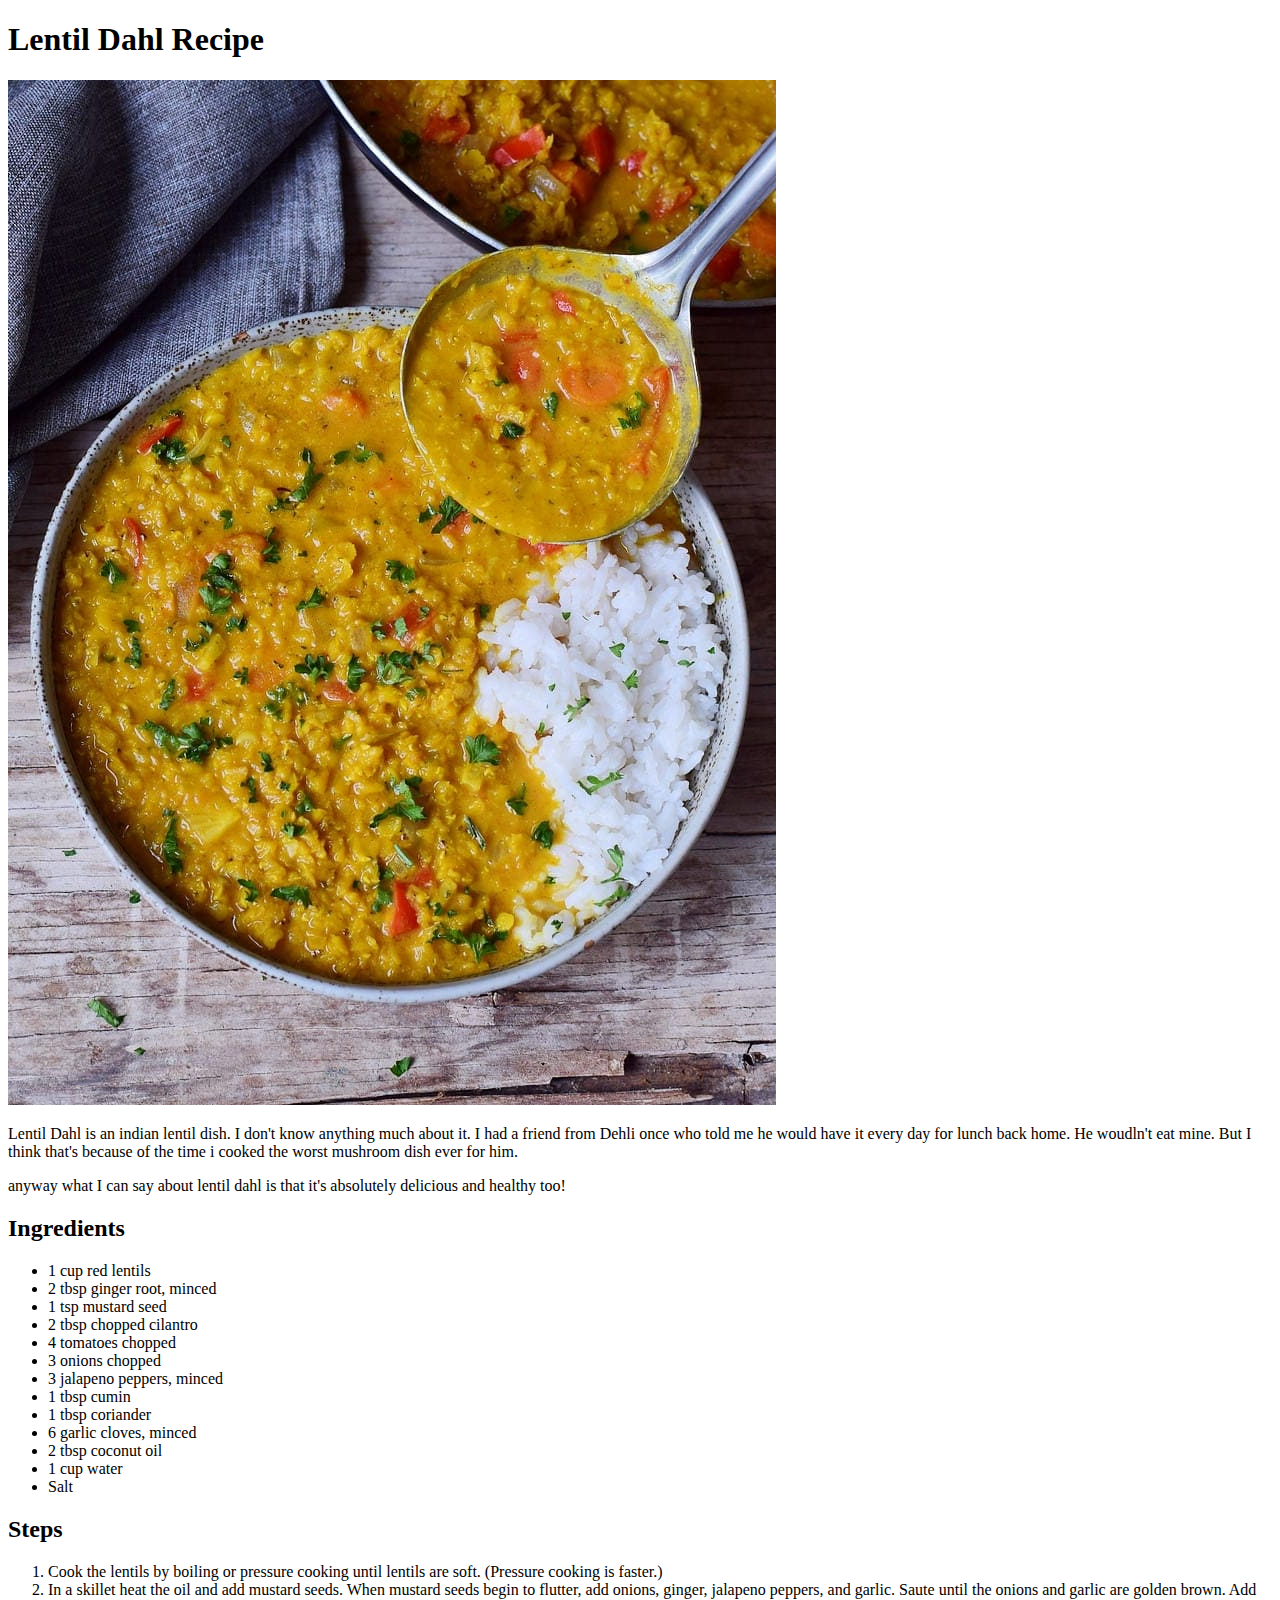
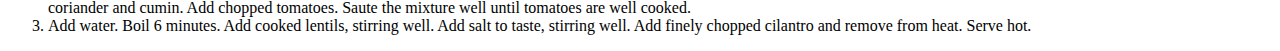
==== recipes/lentil-dahl.html @ 5826518e "Wrote out the first recipe" ====
<!DOCTYPE html>
<html lang="en">
    <head>
        <meta charset="UTF-8">
        <title> Lentil Dahl Recipe</title>
    </head>
    <body> 
        <h1> Lentil Dahl Recipe</h1>    
        
        <p></p>
        
        <img src="Lentils.jpg">
        
        <p></p>
        
        <p>Lentil Dahl is an indian lentil dish. I don't know anything 
            much about it. I had a friend from Dehli once who told 
            me he would have it every day for lunch back home. He woudln't eat 
            mine. But I think that's because of the time i cooked the worst
        mushroom dish ever for him. 
        </p>
        <p> anyway what I can say about lentil dahl is that it's absolutely
            delicious and healthy too!
        </p>

        <h2> Ingredients </h2>
        <ul>
            <li>1 cup red lentils</li>
            <li>2 tbsp ginger root, minced</li>
            <li>1 tsp mustard seed</li>
            <li>2 tbsp chopped cilantro</li>
            <li>4 tomatoes chopped</li>
            <li>3 onions chopped</li>
            <li>3 jalapeno peppers, minced</li>
            <li>1 tbsp cumin</li>
            <li>1 tbsp coriander</li>
            <li>6 garlic cloves, minced</li>
            <li>2 tbsp coconut oil</li>
            <li>1 cup water</li>
            <li>Salt</li>
        </ul>

        <h2> Steps </h2>
        <ol>
            <li>Cook the lentils by boiling or pressure cooking until lentils are soft. (Pressure cooking is faster.)</li>
            <li>In a skillet heat the oil and add mustard seeds. When mustard seeds begin to flutter, add onions, ginger, jalapeno peppers, and garlic. Saute until the onions and garlic are golden brown. Add coriander and cumin. Add chopped tomatoes. Saute the mixture well until tomatoes are well cooked.</li>
            <li>Add water. Boil 6 minutes. Add cooked lentils, stirring well. Add salt to taste, stirring well. Add finely chopped cilantro and remove from heat. Serve hot.</li>
        </ol>

    </body>
</html>
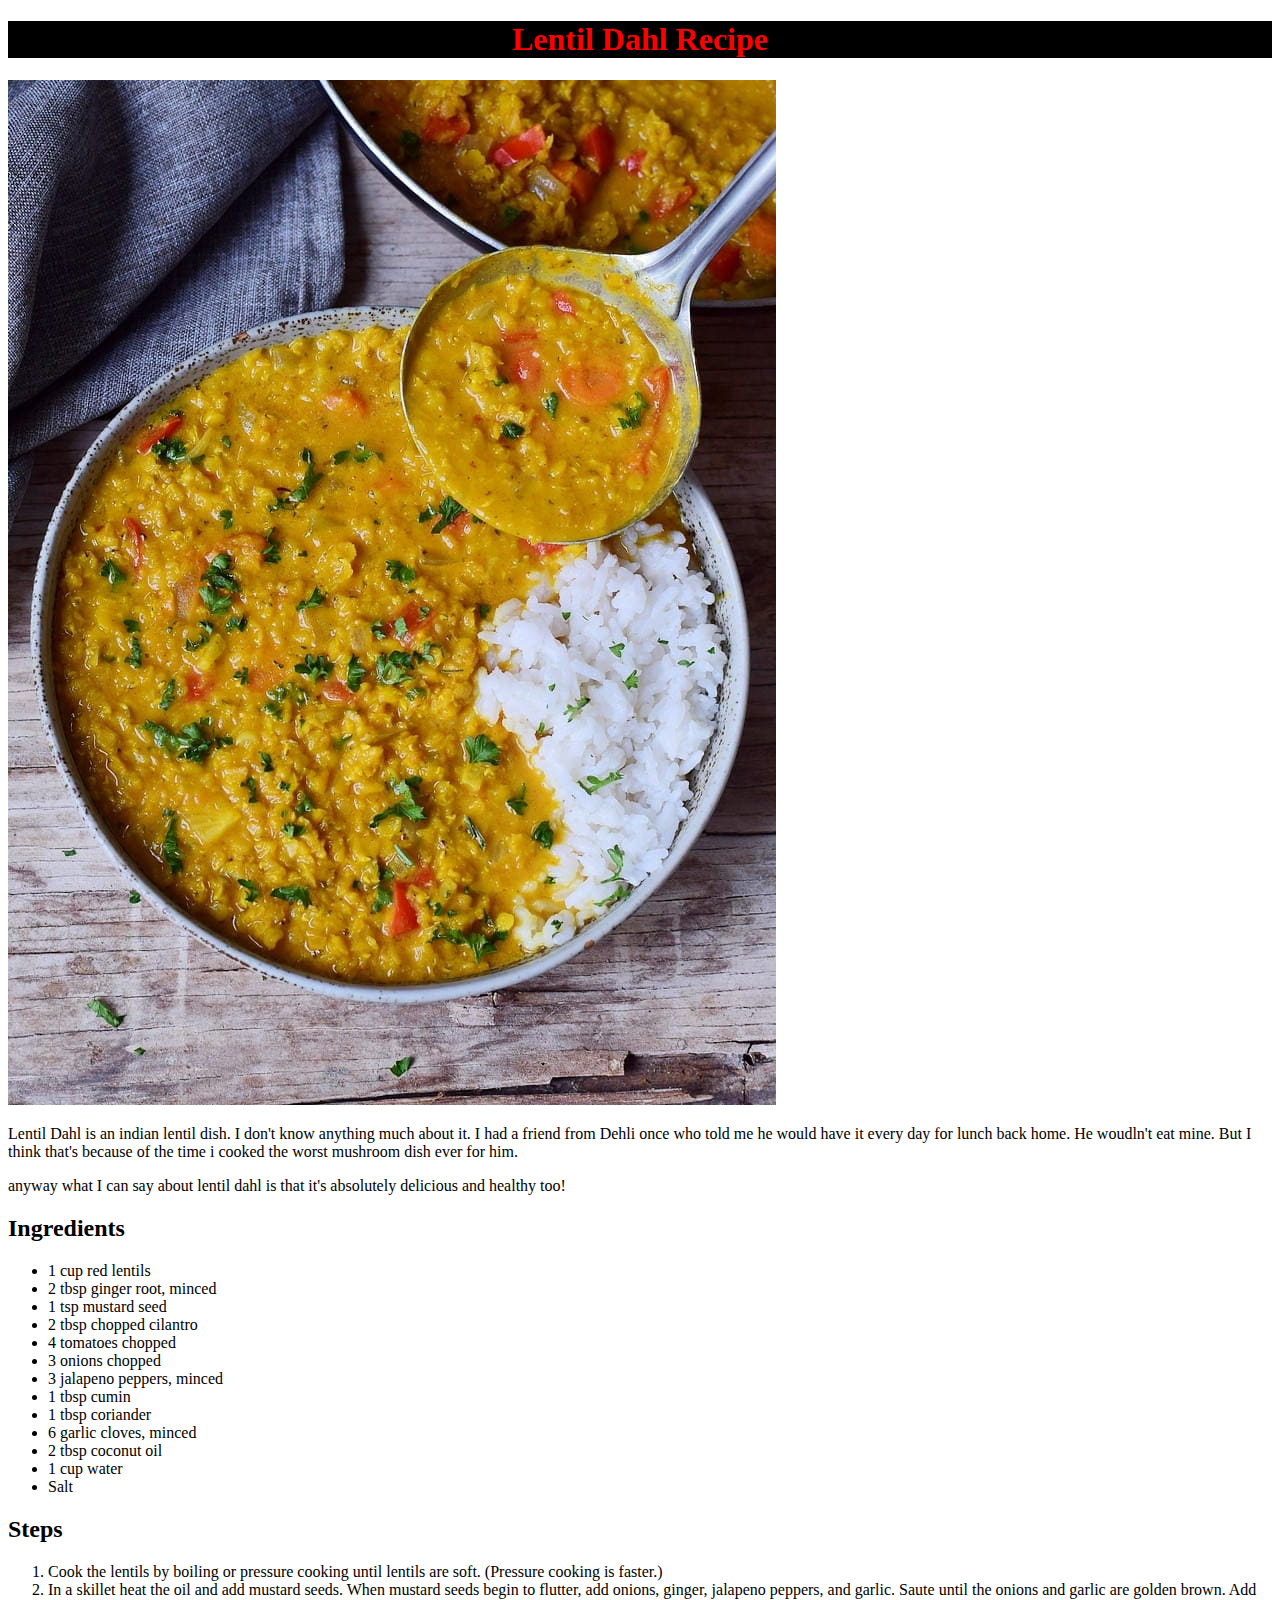
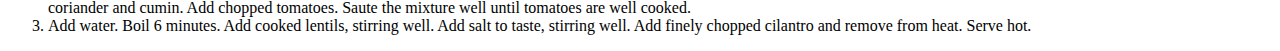
==== commit eaf226a9: "Made some style edits" ====
--- a/recipes/lentil-dahl.html
+++ b/recipes/lentil-dahl.html
@@ -3,13 +3,14 @@
     <head>
         <meta charset="UTF-8">
         <title> Lentil Dahl Recipe</title>
+        <link rel="stylesheet" href="../style.css">
     </head>
     <body> 
         <h1> Lentil Dahl Recipe</h1>    
         
         <p></p>
         
-        <img src="Lentils.jpg">
+        <img class="lentil-image" src="Lentils.jpg">
         
         <p></p>
         
--- a/style.css
+++ b/style.css
@@ -0,0 +1,12 @@
+h1 {
+    font-family: "Brush Script M7", "Lucida Handwriting", cursive;
+    color: rgb(255, 0, 0);
+    background-color: black;
+    text-align: center;
+    font: size 30px;
+}
+
+.dillas {
+    height: 600px;
+    width: auto
+}